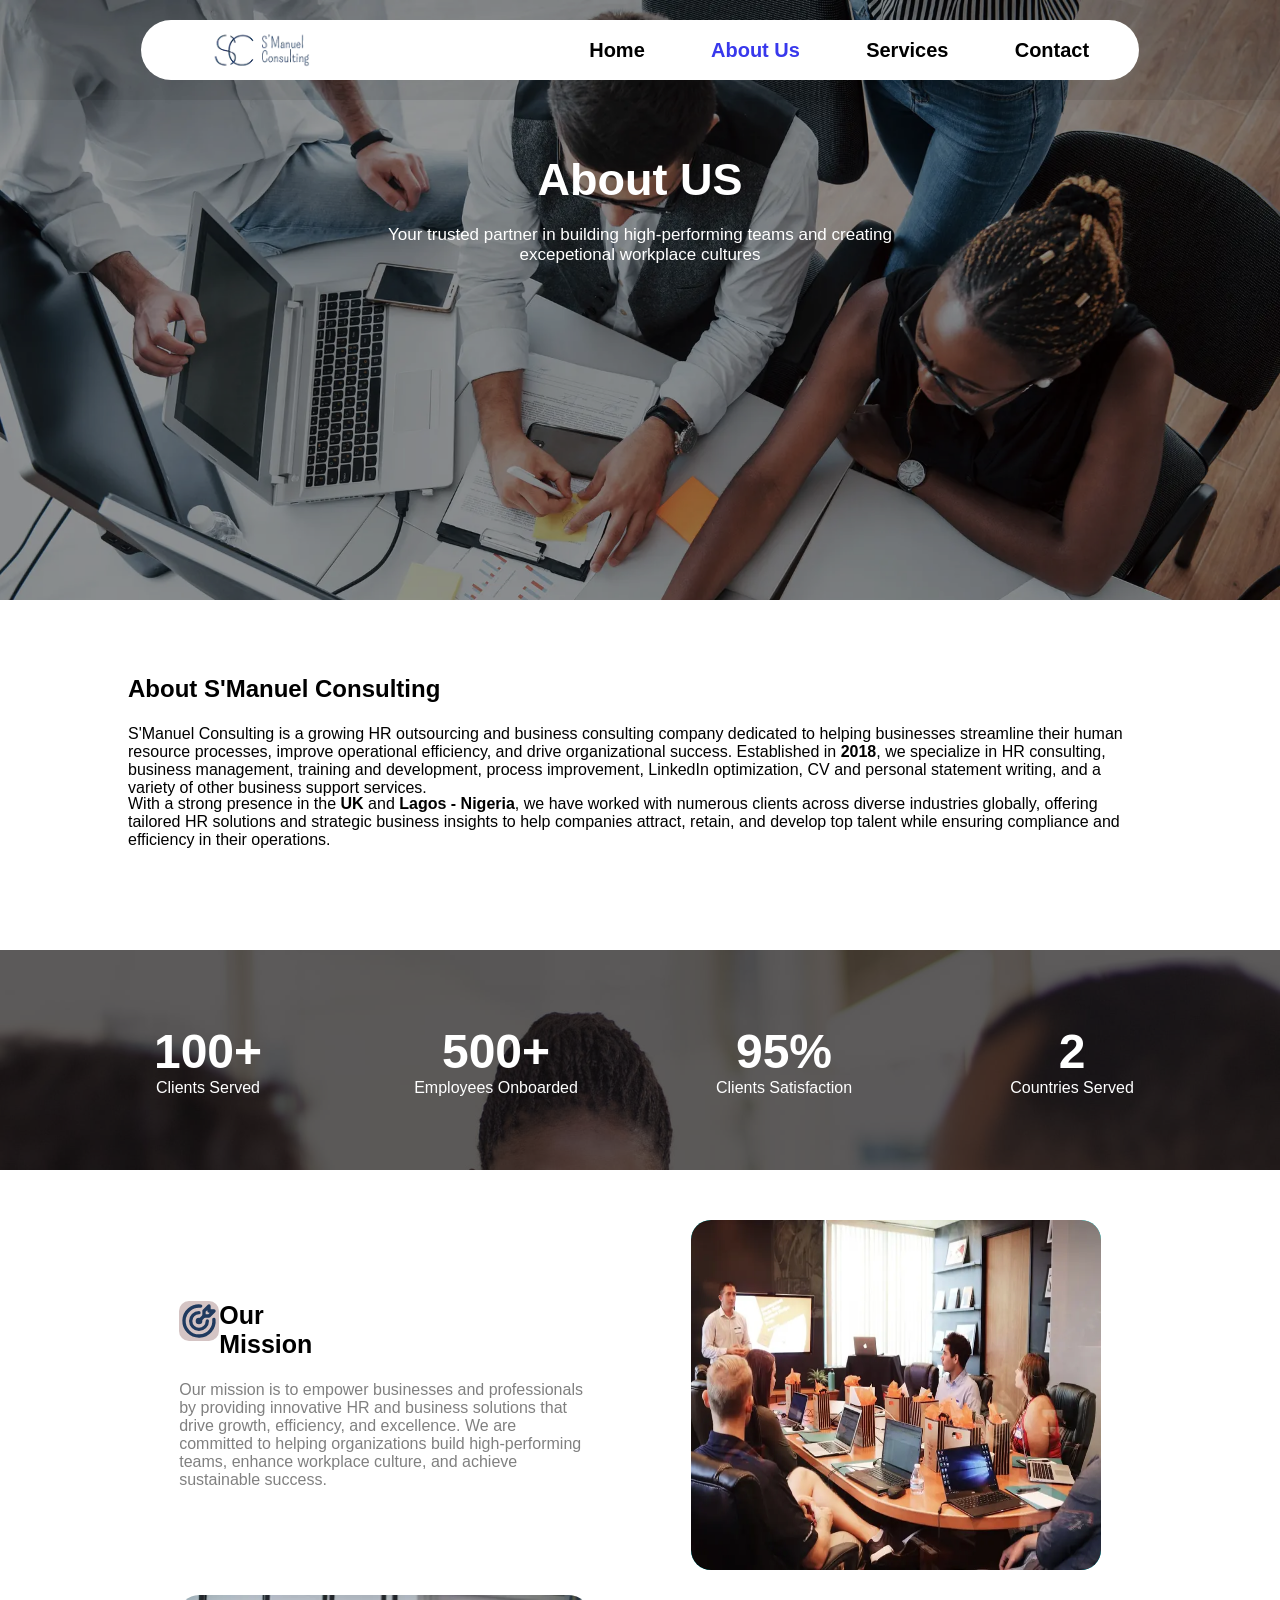
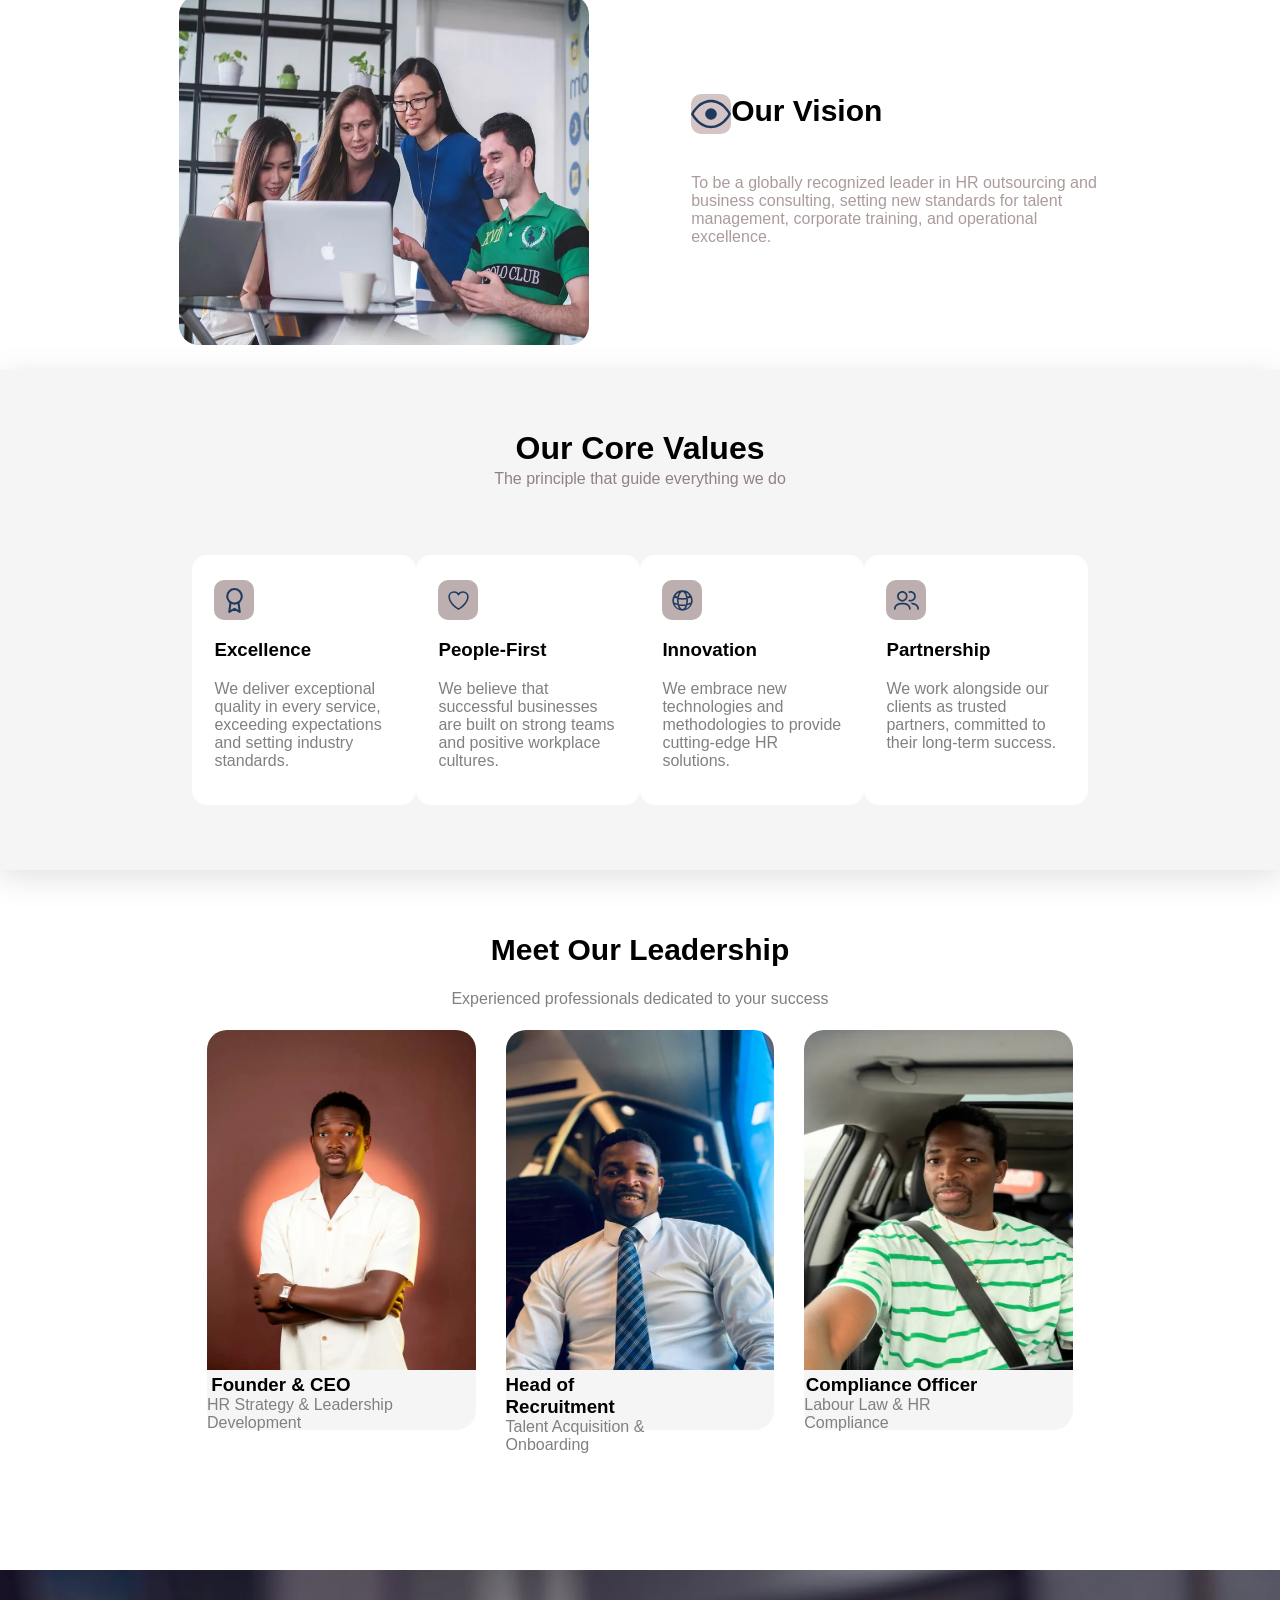
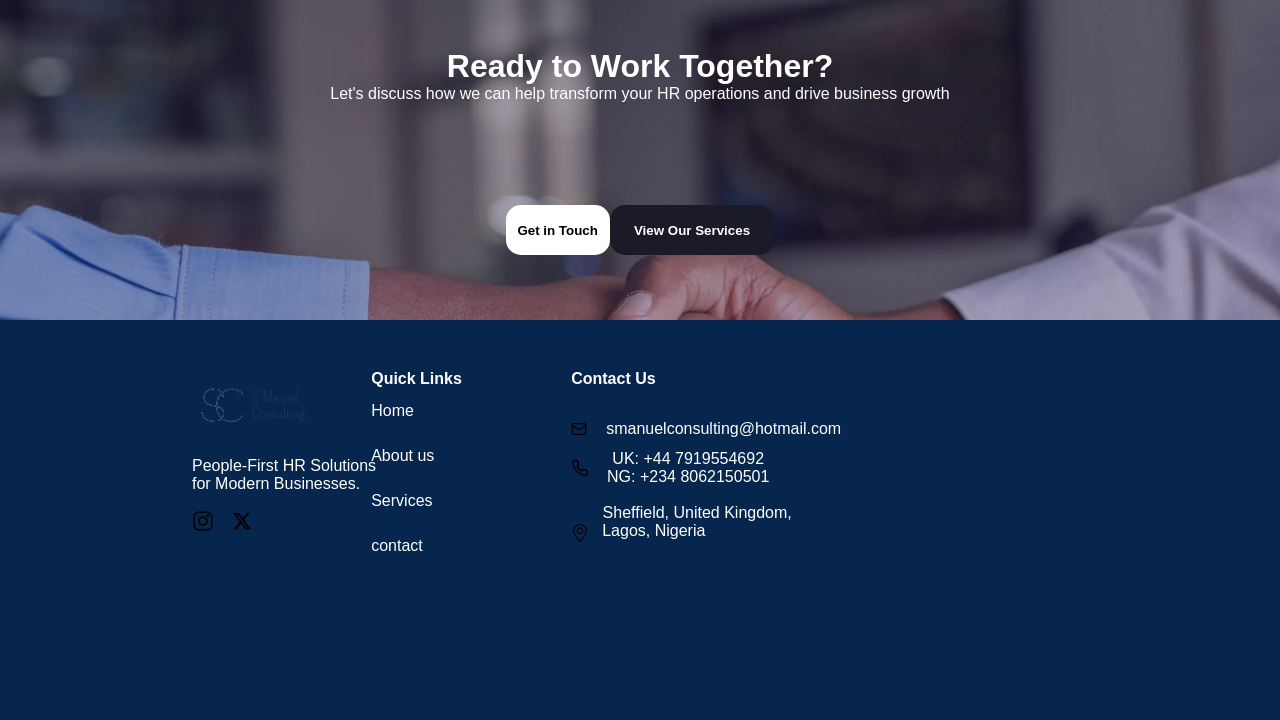
==== About.html @ 23e8e4c9 "About" ====
<!DOCTYPE html>
<html>
<head>

    <title>S-manuel</title>
    <link rel="stylesheet" href="style.css">
</head>
<body>
    <div class="header-hero-bg">
        <div class="blur-bg">
            <header>
                <div class="headerWrapper">
                    <!-- <div class="header-content"> -->

                  
                    <div class="Logo">
                    <img src="Logo.webp" alt="s-manuel">
                    </div>
                    <nav>
                        <li>Home</li>
                        <li style="color: rgba(5, 5, 231, 0.797);">About Us</li>
                        <li>Services</li>
                        <li>Contact</li>
                    </nav>
            </header>

            <div class="imagecontent">
                  <h1 class="About">About US</h1>
                  <p class="p">Your trusted partner in building high-performing teams and creating </p>
                   <p class="p12">  excepetional workplace cultures</p>
            </div>
            
        </div>
    </div>

    <div class="aboutcontent">
        <h2 class="About1">About S'Manuel Consulting</h2>
        <p class="p1">S'Manuel Consulting is a growing HR outsourcing and business consulting company dedicated to helping businesses streamline their human resource processes, improve operational efficiency, and drive organizational success. Established in <span>2018</span>, we specialize in HR consulting, business management, training and development, process improvement, LinkedIn optimization, CV and personal statement writing, and a variety of other business support services.</p>

         <p class="p2">With a strong presence in the <span>UK</span>  and <span>Lagos - Nigeria</span>, we have worked with numerous clients across diverse industries globally, offering tailored HR solutions and strategic business insights to help companies attract, retain, and develop top talent while ensuring compliance and efficiency in their operations.</p>
    </div>

     
    <div class="Aboutwrapper">
       <div class="blured-bg2"> 
        <div class="Aboutwrapper1">
             
            <div class="hundred">
                <h1 class="hundred1">100+</h1>
                <p1 class="hundred2">Clients Served</p1>
            </div>

            <div class="hundred5">
                <h1 class="hundred51">500+</h1>
                <p1 class="hundred52">Employees Onboarded</p1>
            </div>

            <div class="ninepng">
                <h1 class="ninepng95">95%</h1>
                <p class="ninepng9">Clients Satisfaction</p>
            </div>

            <div class="two">
                <h1 class="two2">2</h1>
                <P class="two02">Countries Served</p>

            </div>
             
        </div>
       </div> 
    </div>
     

    <div class="aimcontainer">
        <div class="aimcontainer2">
          <div class="aimcontainer3">

             

            <div class="aim">
        
                <div class="arrowcon"> 
                 <div class="arrowimage"> <img src="131a96c0-2bca-43bb-b5d6-9eceb3b657b6.svg" alt="arrow"> </div>
                <h1 class="mission">Our Mission</h1>
                </div>

                <p class="mission1">Our mission is to empower businesses and professionals by providing innovative HR and business solutions that drive growth, efficiency, and excellence. We are committed to helping organizations build high-performing teams, enhance workplace culture, and achieve sustainable success.</p>
            </div>

            <div class="myimage1">
                <img src="mission (1).webp" alt="mission">
            </div>

          </div>

           <div class="rapper">
             
            <div class="myimage2"> 
            <img src="vision.webp" alt="vision">
            </div>

            <div class="rapper2">
                 <div class="eyesimg">
                <div class="eyesimage"><img src="751fc078-0f25-4335-892c-b48829ebcafd.svg" alt=""></div>
                <h1 class="vision1">  Our Vision</h1>
                </div>
                <p class="vision2"> To be a globally recognized leader in HR outsourcing and business consulting, setting new standards for talent management, corporate training, and operational excellence.</p>
            </div>


           </div>
        </div>
    </div>

    <div class="theview">
        <div class="theview1">
            <h1 class="view">Our Core Values</h1>
            <p class="view2">The principle that guide everything we do</p>
        </div>

        <div class="theviewbox">


            <div class="firstcon"> 
                <div class="secondcon"> 

                  <div class="imagecon">
                    <img src="8f8308d6-5e5b-4b36-9b34-01cfb536dd29.svg" alt="">
                  </div>

                  <div>
                     <h3 class="ex"> Excellence</h3>
                  </div>

                   <div class="we">
                       <p>  We deliver exceptional quality in every service, exceeding expectations and setting industry standards.</p>
                  </div>

                </div>  

            </div>

            

             
             <div class="firstcon1"> 
                <div class="secondcon1"> 

                  <div class="imagecon1">
                    <img src=" 973f44e4-2ce1-47bc-b714-28ad50a1c484.svg" alt="">
                  </div>

                  <div>
                     <h3 class="ex1"> People-First</h3>
                  </div>
                  <div>
                    <p class="we1">We believe that successful businesses are built on strong teams and positive workplace cultures.</p>
                  </div>

                </div>  

             </div>



             <div class="firstcon2"> 
                <div class="secondcon2"> 

                  <div class="imagecon2">
                    <img src="04a89141-3985-4c87-9f30-3edb9c8ce6e3.svg  " alt="">
                  </div>

                  <div>
                     <h3 class="ex2">Innovation</h3>
                  </div>
                  <div>
                    <p class="we2">We embrace new technologies and methodologies to provide cutting-edge HR solutions.</p>
                  </div>

                </div>  

             </div>


             <div class="firstcon3"> 
                <div class="secondcon3"> 

                  <div class="imagecon3">
                    <img src="d1bcdbef-c085-488e-8bcf-5e60c85aa879.svg  " alt="">
                  </div>

                  <div>
                     <h3 class="ex">Partnership</h3>
                  </div>
                  <div>
                    <p class="we3">We work alongside our clients as trusted partners, committed to their long-term success.</p>

                </div>  

             </div>

        </div>

    </div>

     </div>
      

    <div class="holder">

        <div class="holderhead">
            
            <div class="holder2">
                <h1 class="leader">Meet Our Leadership</h1>
                <p class="success">Experienced professionals dedicated to your success</p>

            </div>
         
         <div class="holder1"> 

            <div class="image4">
                <img src="founder.webp" alt="">
                <h3 class="ceo">Founder & CEO</h3>
                <p class="HR">HR Strategy & Leadership Development</p>
            </div>

            <div class="image5">
                <img src="head.webp" alt="">
                <h3 class="RER"> Head of Recruitment</h3>
                <p class="online"> Talent Acquisition & Onboarding</p>
            </div> 

            <div class="image6">
                <img src="officer.webp" alt="">
                <h3 class="off"> Compliance Officer</h3>
                <p class="law"> Labour Law & HR Compliance</p>
            </div>
            
         </div>
 

        </div>
        
    </div>

    <div class="aboutcon">
        <div class="aboutblur">
            <div class="about2">
           <h1 class="work">  Ready to Work Together? </h1>
           <p class="transform">Let's discuss how we can help transform your HR operations and drive business growth</p>
        </div>

        <div class="buttons">
            <div class="buttones"> 
            <button class="T">Get in Touch</button>
            <button class="S">View Our Services</button>
            </div>
        </div>


        </div>

        
    </div>

    <div class="lastcon">
      <div class="lastcon1">
        <div class="lastcon2">
            <div class="imagelogo">
                <img src="Logo.webp" alt="">
            </div>

            <div class="imagep">
                <p>People-First HR Solutions for Modern Businesses.</p>
            </div>

            <div class="imagees">
                <img src="305b4fa5-c87c-4258-b51e-2be8b27a0e9a.svg" alt="">
                <img src="13a49268-449f-462a-a4db-fffd34cd105a.svg" alt="">
            </div>

        </div>
        
        <div >
           <p class="quick"> Quick Links </p>

           <ul class="listcon">
            <li> Home</li>
            <li>About us</li>
             <li>Services</li>
             <li> contact</li>

           </ul>

        </div>

        <div class="concon">  
             
            <p class="contcon">Contact Us</p>
            <div class="yh">
            <img src="f8daf6a8-25ff-4c6c-a636-ea219fa26ebb.svg">
            <p>smanuelconsulting@hotmail.com</p>
            </div>


             


            <div class="phoncon">
                 
            <img src="3a585cfc-403d-4ee2-8259-f6aaed44ff01.svg">

             <div class="numbers"> 
                <p>UK: +44 7919554692</p>
                <p> NG: +234 8062150501</p>
             </div>

            </div>

           <div class="imss">

            <img src="d0457067-c56a-4116-865c-ae54f05bf53c.svg" alt="">

            <div class="yes"> 
            <p>Sheffield, United Kingdom,</p>
                <p class="L"> Lagos, Nigeria</p>
            </div>
           
           </div>




        </div>













        
      </div>
    </div>

     


</body>
</html>
---- style.css ----
*{
    margin: 0;
    padding: 0;
    box-sizing: border-box;
}

body{
    height: 100vh;
    width: 100%;
    background-color: white;
}
.header-hero-bg{
    height: 600px;
    width: 100%;
    /* background-color: rgb(147, 147, 204); */
    background-image: url( aboutImg.webp);
    background-repeat: no-repeat;
    background-position: top;
    background-size: cover;

}

.blur-bg{
height: 100%;
width: 100%;
background-color: rgba(0, 0, 0, 0.389);
}
header{
    height: 100px;
    width: 100%;
    background-color:rgba(0, 0, 0, 0.092);
    display: flex;
    justify-content: center;
    align-items: center;
}
.headerWrapper{
    height: 60px;
    width:78%;
    background-color: white;
    border-radius: 50px;
    display: flex;
   justify-content: space-between;
   align-items: center;
}
/* .header-content{
    height: 100%;
    width: 95%;
    background-color: purple;
    display: flex;
    justify-content: space-between;
    align-items: center;
} */
.Logo{
    height: 70%;
    width: 240px;
    /* background-color: red; */
    & img{
        height: 100%;
        width: 100%;
        object-fit: contain;
    }
}
nav{
    height: 100%;
    width: 500px;
    /* background-color: green; */
    display: flex;
    justify-content: space-between;
    margin-right: 50px;
    align-items: center;
    & li{
        list-style-type: none;
        font-size: 20px;
        font-family: 'Segoe UI', Tahoma, Geneva, Verdana, sans-serif;
        font-weight: 600;
        cursor: pointer;
    }
}

.imagecontent{
    height: 200px;
    width: 100%;
    justify-content: center;
    display: flex;
    flex-direction: column;
    align-items: center;
    font-size:20px
    bac

}

.About{
    height: 90px;
    width: 20%;
    justify-content: center;
    display: flex;
    align-items: center;
    font-family: 'Segoe UI', Tahoma, Geneva, Verdana, sans-serif;
    color: white;
    font-size: 45px;
}    

.p{
    width: 40%;
    justify-content: center;
    display: flex;
    align-items: center;
    font-family: 'Segoe UI', Tahoma, Geneva, Verdana, sans-serif;
    color: white;
    font-size:17px
    
}

.p12{
  
    width: 40%;
    justify-content: center;
    display: flex;
    align-items: center;
    font-family: 'Segoe UI', Tahoma, Geneva, Verdana, sans-serif;
    color: white;
    font-size:17px

}


.aboutcontent{
     height: 350px;
    width: 100%;
    justify-content: center;
    display: flex;
    align-items: center;
    font-family: 'Segoe UI', Tahoma, Geneva, Verdana, sans-serif;
    flex-direction: column;
}

.About1{
    
    width: 80%;
    height: 50px;
    
}

.p1{
     
    width: 80%;
    height: 70px;
}

.p2{
    height: 80px;
    width: 80%;
    
}

span{
    font-weight: 700;
}
 

.Aboutwrapper{
    height: 220px;
    width: 100%;
    background-image: url(image.jpeg );
    background-repeat: no-repeat;
    background-position: top;
    background-size: cover;
    justify-content: center;
    display: flex;
     
}

.blured-bg2{
height: 100%;
width: 100%;
background-color: rgba(19, 17, 17, 0.685);
align-items: center;
    justify-content: center;
    display: flex
}



.Aboutwrapper1{
     
    width: 90%;
    height: 170px;
    align-items: center;
    
    display: flex;
}


.hundred{
    width: 25%;
    height: 170px;
    justify-content: center;
    display: flex;
    align-items: center;
    color: white;
    flex-direction: column;
     

}

.hundred1{
    font-weight: 700;
    font-size: 48px;
    font-family: Poppins, "Poppins Fallback", Arial, Helvetica, sans-serif;
}

.hundred2{
    font-weight: 400;
    font-size: 16px;
    font-family: Poppins, "Poppins Fallback", Arial, Helvetica, sans-serif;

}

.hundred5{
    
     width: 25%;
    height: 170px;
    justify-content: center;
    display: flex;
    align-items: center;
    color: white;
    flex-direction: column;
}

.hundred51{
    font-weight: 700;
    font-size: 48px;
    font-family: Poppins, "Poppins Fallback", Arial, Helvetica, sans-serif;

}

.hundred52{
    font-weight: 400;
    font-size: 16px;
    font-family: Poppins, "Poppins Fallback", Arial, Helvetica, sans-serif;
}

.ninepng{
     
     width: 25%;
    height: 170px;
    justify-content: center;
    display: flex;
    align-items: center;
    color: white;
    flex-direction: column;
}

.ninepng95{
    font-weight: 700;
    font-size: 48px;
    font-family: Poppins, "Poppins Fallback", Arial, Helvetica, sans-serif;

}

.ninepng9{
    font-weight: 400;
    font-size: 16px;
    font-family: Poppins, "Poppins Fallback", Arial, Helvetica, sans-serif;
}

.two{
     
     width: 25%;
    height: 170px;
    justify-content: center;
    display: flex;
    align-items: center;
    color: white;
    flex-direction: column;
}

.two2{
    font-weight: 700;
    font-size: 48px;
    font-family: Poppins, "Poppins Fallback", Arial, Helvetica, sans-serif;
}

.two02{
    font-weight: 400;
    font-size: 16px;
    font-family: Poppins, "Poppins Fallback", Arial, Helvetica, sans-serif;

}

.aimcontainer{
    background-color: white;
    height: 800px;
    justify-content: center;
    display: flex;
    
    align-items: center;

}

.aimcontainer2{
    
    height: 700px;
    width: 80%;
}

.aimcontainer3{
     
    height: 350px;
    width: 100%;
    display: flex;
    justify-content: space-around;

}

.aim{
    width: 40%;
    height: 350px;
     background-color: white;
    border-radius: 20px;
    justify-content: center;
    display: flex;
    flex-direction: column;
}

.arrowcon{
    
    display: flex;
      
}

.arrowimage{
    width: 40px;
    height: 40px;
     background-color: rgb(212, 196, 196);
    border-radius: 10px;
    & img{
        width: 100%;
        height: 100%;
        border-radius: 10px;
    }
}

.mission{
    height: 80px;
    font-family:Poppins, "Poppins Fallback", Arial, Helvetica, sans-serif;
    font-size: 25px;
    font-weight: 700;
    width: 33%;
    justify-content: center;
    display: flex;
     

}

.mission1{
    font-family:Poppins, "Poppins Fallback", Arial, Helvetica, sans-serif;
    font-size: 16px;
    color: gray; 
}

.myimage1{
    background-color: aqua;
    width: 40%;
    height: 350px;
    border-radius: 20px;
    justify-content: center;
    border-radius: 20px;
    & img{
        width: 100%;
        height: 100%;
        border-radius: 20px;
    }
}


.rapper{
    
    align-items: center;
    height: 400px;
    width: 100%;
    display: flex;
    justify-content: space-around;
     

}

.myimage2{
      
    width: 40%;
    height: 350px;
    border-radius: 20px;
    justify-content: center;
    border-radius: 20px;
    & img{
        width: 100%;
        height: 100%;
        border-radius: 20px;
    }

}

.rapper2{
    background-color:white;
    width: 40%;
    height: 350px;
    border-radius: 20px;
    justify-content: center;
    display: flex;
    flex-direction: column;

}

.eyesimg{
    display: flex;
}

.eyesimage{
    width: 40px;
    height: 40px;
     background-color: rgb(212, 196, 196);
    border-radius: 10px;
    & img{
        width: 100%;
        height: 100%;
        border-radius: 10px;
    }

}

.vision1{
    height: 80px;
    font-family:Poppins, "Poppins Fallback", Arial, Helvetica, sans-serif;
    font-size: 30px;
    font-weight: 600;
     
    & img {
        background-color: gray;
    }
}

.vision2{
    font-family:Poppins, "Poppins Fallback", Arial, Helvetica, sans-serif;
    font-size: 16px;
    color: rgb(172, 155, 155);
}

.theview{
    background-color: whitesmoke; 
    height: 500px;
    justify-content: center;
    display: flex;
    flex-direction: column;
    align-items: center;
    box-shadow: rgba(100, 100, 111, 0.2) 0px 7px 29px 0px;
}

.theview1{
    height: 120px;
    width: 80%;
     
    justify-content: center;
    align-items: center;
    display: flex;
    flex-direction: column;
}

.view{
     font-family:Poppins, "Poppins Fallback", Arial, Helvetica, sans-serif;
     font-weight: 600;
     height: 40px;

        
}

.view2{
    font-family:Poppins, "Poppins Fallback", Arial, Helvetica, sans-serif;
    color: rgb(146, 129, 129);
    height: 40px;
}


.firstcon{
     background-color: white;
    width: 250px;
    height: 250px;
    border-radius: 15px;
    justify-content: center;
    display: flex;
    align-items: center;
     flex-direction: column;
     font-family:Poppins, "Poppins Fallback", Arial, Helvetica, sans-serif;
}

.secondcon{
     
    width: 80%;
    height: 80%;
}

.imagecon{
    background-color: rgb(189, 175, 175);
    width: 40px;
    height: 20%;
     justify-content: center;
    display: flex;
    align-items: center;
    border-radius: 10px;
}

.theviewbox{
    height: 300px;  
     
    width: 70%;
    display: flex;
    justify-content: space-around;
    align-items: center;
}

.ex{
     
    height: 60px;
    align-items: center;
    display: flex;
}

.we{
    color: gray;

}

.firstcon1{
    background-color: white;
    width: 250px;
    height: 250px;
    border-radius: 15px;
    justify-content: center;
    display: flex;
    align-items: center;
     flex-direction: column;
     font-family:Poppins, "Poppins Fallback", Arial, Helvetica, sans-serif;
}

.secondcon1{
     
    width: 80%;
    height: 80%;
}

.imagecon1{
    background-color: rgb(189, 175, 175);
    width: 40px;
    height: 20%;
     justify-content: center;
    display: flex;
    align-items: center;
    border-radius: 10px;
}

 

.ex1{
     
    height: 60px;
    align-items: center;
    display: flex;
}

.we1{
    color: gray;

}
 

.firstcon2{
    background-color: white;
    width: 250px;
    height: 250px;
    border-radius: 15px;
    justify-content: center;
    display: flex;
    align-items: center;
     flex-direction: column;
     font-family:Poppins, "Poppins Fallback", Arial, Helvetica, sans-serif;
}

.secondcon2{
     
    width: 80%;
    height: 80%;
}

.imagecon2{
    background-color: rgb(189, 175, 175);
    width: 40px;
    height: 20%;
     justify-content: center;
    display: flex;
    align-items: center;
    border-radius: 10px;
}

 

.ex2{
     
    height: 60px;
    align-items: center;
    display: flex;
}

.we2{
    color: gray;

}
 

.firstcon3{
     background-color: white;
    width: 250px;
    height: 250px;
    border-radius: 15px;
    justify-content: center;
    display: flex;
    align-items: center;
     flex-direction: column;
     font-family:Poppins, "Poppins Fallback", Arial, Helvetica, sans-serif;
}

.secondcon3{
     
    width: 80%;
    height: 80%;
}

.imagecon3{
    background-color: rgb(189, 175, 175);
    width: 40px;
    height: 20%;
     justify-content: center;
    display: flex;
    align-items: center;
    border-radius: 10px;
}

 

.ex3{
      
    height: 60px;
    align-items: center;
    display: flex;
    
}

.we3{
    color: gray;

}


.holder{
    height: 700px;
    width: 100%;
    display: flex;
    justify-content: center;
    align-items: center;
}

.holderhead{
     
    justify-content: space-around;
    width: 70%;
    
     

}
 
.holder1{
     
    width: 100%;
    height: 500px;
    display: flex;
    justify-content: space-around;
      
}



.leader{
    width: 100%;
    height: 80px;
    
    justify-content: center;
    display: flex;
    font-weight: 700;
    font-family:Poppins, "Poppins Fallback", Arial, Helvetica, sans-serif;
    font-size: 30px;
    align-items: center;
}

.success{
    width: 100%;
    height: 40px;
    
    justify-content: center;
    display: flex;
    font-family:Poppins, "Poppins Fallback", Arial, Helvetica, sans-serif;
     color: gray;

}


.image4{
    background-color: whitesmoke;
    height: 400px;
    width: 30%;
    border-radius: 20px;
    & img {
        width: 100%;
        height: 85%;
        border-radius: 20px 20px 0px 0px;
    }
     
     
}

.ceo{
     
    width: 55%;
    display: flex;
    align-items: center;
    justify-content: center;
    font-family:Poppins, "Poppins Fallback", Arial, Helvetica, sans-serif;
     
}

.HR{
      
    height: 10%;
    width: 97%;
    display: flex;
     color: gray;
    justify-content: center;
    font-family:Poppins, "Poppins Fallback", Arial, Helvetica, sans-serif;
}


.image5{
    background-color: whitesmoke;
    height: 400px;
    width: 30%;
    border-radius: 20px;
    & img {
        width: 100%;
        height: 85%;
        border-radius: 20px 20px 0px 0px;
    }
     
     
}

.RER{
     
    width: 67%;
    display: flex;
    align-items: center;
    justify-content: center;
    font-family:Poppins, "Poppins Fallback", Arial, Helvetica, sans-serif;
     
}

.online{
      
    height: 10%;
    width: 80%;
    display: flex;
     color: gray;
    justify-content: center;
    font-family:Poppins, "Poppins Fallback", Arial, Helvetica, sans-serif;
}

.image6{
    background-color:whitesmoke;
    height: 400px;
    width: 30%;
    border-radius: 20px;
    & img {
        width: 100%;
        height: 85%;
        border-radius: 20px 20px 0px 0px;
    }
     
     
}

.off{
     
    width: 65%;
    display: flex;
    align-items: center;
    justify-content: center;
    font-family:Poppins, "Poppins Fallback", Arial, Helvetica, sans-serif;
     
}

.law{
       
    height: 10%;
    width: 77%;
    display: flex;
     color: gray;
    justify-content: center;
    font-family:Poppins, "Poppins Fallback", Arial, Helvetica, sans-serif;
}


.aboutcon{

    background-image: url( aboutfooterImg.webp );
    background-repeat: no-repeat;
    background-position: top;
    background-size: cover;
    justify-content: center;
    display: flex;
    height: 350px;
    width: 100%;
align-items: center;
display: flex;
    justify-content: center;
    
}

.aboutblur{
height: 100%;
width: 100%;
background-color: rgba(23, 7, 66, 0.389);
}

.about2{
    
    height: 60%;
    display: flex;
    justify-content: center;
    align-items: center;
    flex-direction: column;
}

.work{
    font-family:Poppins, "Poppins Fallback", Arial, Helvetica, sans-serif;
    font-weight: 800;
    color: white;
}



.transform{
    font-family:Poppins, "Poppins Fallback", Arial, Helvetica, sans-serif;
    color: white;
}

.buttons{
     
    height: 100px;
    display: flex;
    justify-content: center;
    align-items: center;
     
    
    & button {
        height: 50%;
         
    }

}

.buttones{
    
    height: 100px;
    width: 21%;
    display: flex;
    justify-content: space-between;
    align-items: center;
   

}





.T{
    background-color:white;
    color: black;
    width: 120px;
    border-radius: 15px;
    border: none;
    font-weight: 700;
}



.S{
    background-color: rgb(27, 27, 39);
    color: white;
    width: 190px;
    border-radius: 15px;
    border: none;
    font-weight: 700;

}



.lastcon{
    background-color: rgb(7, 38, 78);
    width:100%;
    height: 400px;
    justify-content: center;
    align-items: center;
    display: flex;
    color: white;
}

.lastcon1{
   color: white;
    width: 70%;
    height: 300px;
    display: flex;
}

.lastcon2{
     color: white;
    width:20%;
    height: 300px;
     font-family:Poppins, "Poppins Fallback", Arial, Helvetica, sans-serif;
}


.imagelogo{
    
    width: 120px;
    height: 70px;
    align-items: center;
    justify-content: center;
    display: flex;

}

.imagep{
    width: 200px;
    height: 70px;
    align-items: center;
    justify-content: center;
    display: flex;

}

.imagees{
    width: 60px;
    justify-content: space-between;
    display: flex;
     
}

.quick{
    color: white;
    font-weight: 700;
    font-family:Poppins, "Poppins Fallback", Arial, Helvetica, sans-serif;
}

.listcon{
    justify-content: space-around;
    display: flex;
    list-style: none;
    flex-direction: column;
     color: white;
    height: 60%;
    width: 200px;
     font-family:Poppins, "Poppins Fallback", Arial, Helvetica, sans-serif;
     
}

.concon{
    
    width: 280px;
    height: 100%;
    font-family:Poppins, "Poppins Fallback", Arial, Helvetica, sans-serif;
}
.contcon{
    font-weight: 700;
    color: white;
     font-family:Poppins, "Poppins Fallback", Arial, Helvetica, sans-serif;
     
     height: 50px;
}

.yh{
    display: flex;
    width: 270px;
    justify-content: space-between;
}

.imggg{
     color: white;
    width: 20px;
     

}
 


.phoncon{display: flex;
    width: 220px;
    color: white;
     
    
     
     
     

}
.numbers{
    height:60px;
    width: 90%;
    justify-content: center;
    align-items: center;
    display: flex;
    flex-direction: column;
     
     
}

.imss{display: flex;
    width: 240px;
    color: white;
    
    
    
     
     
     

}
.yes{
    width: 90%;
    height: 70px;
     
    align-items: center;
    justify-content: center;
    display: flex;
    flex-direction: column;

     
}

.L{
     
    width: 190px;
    height: 40px;
}
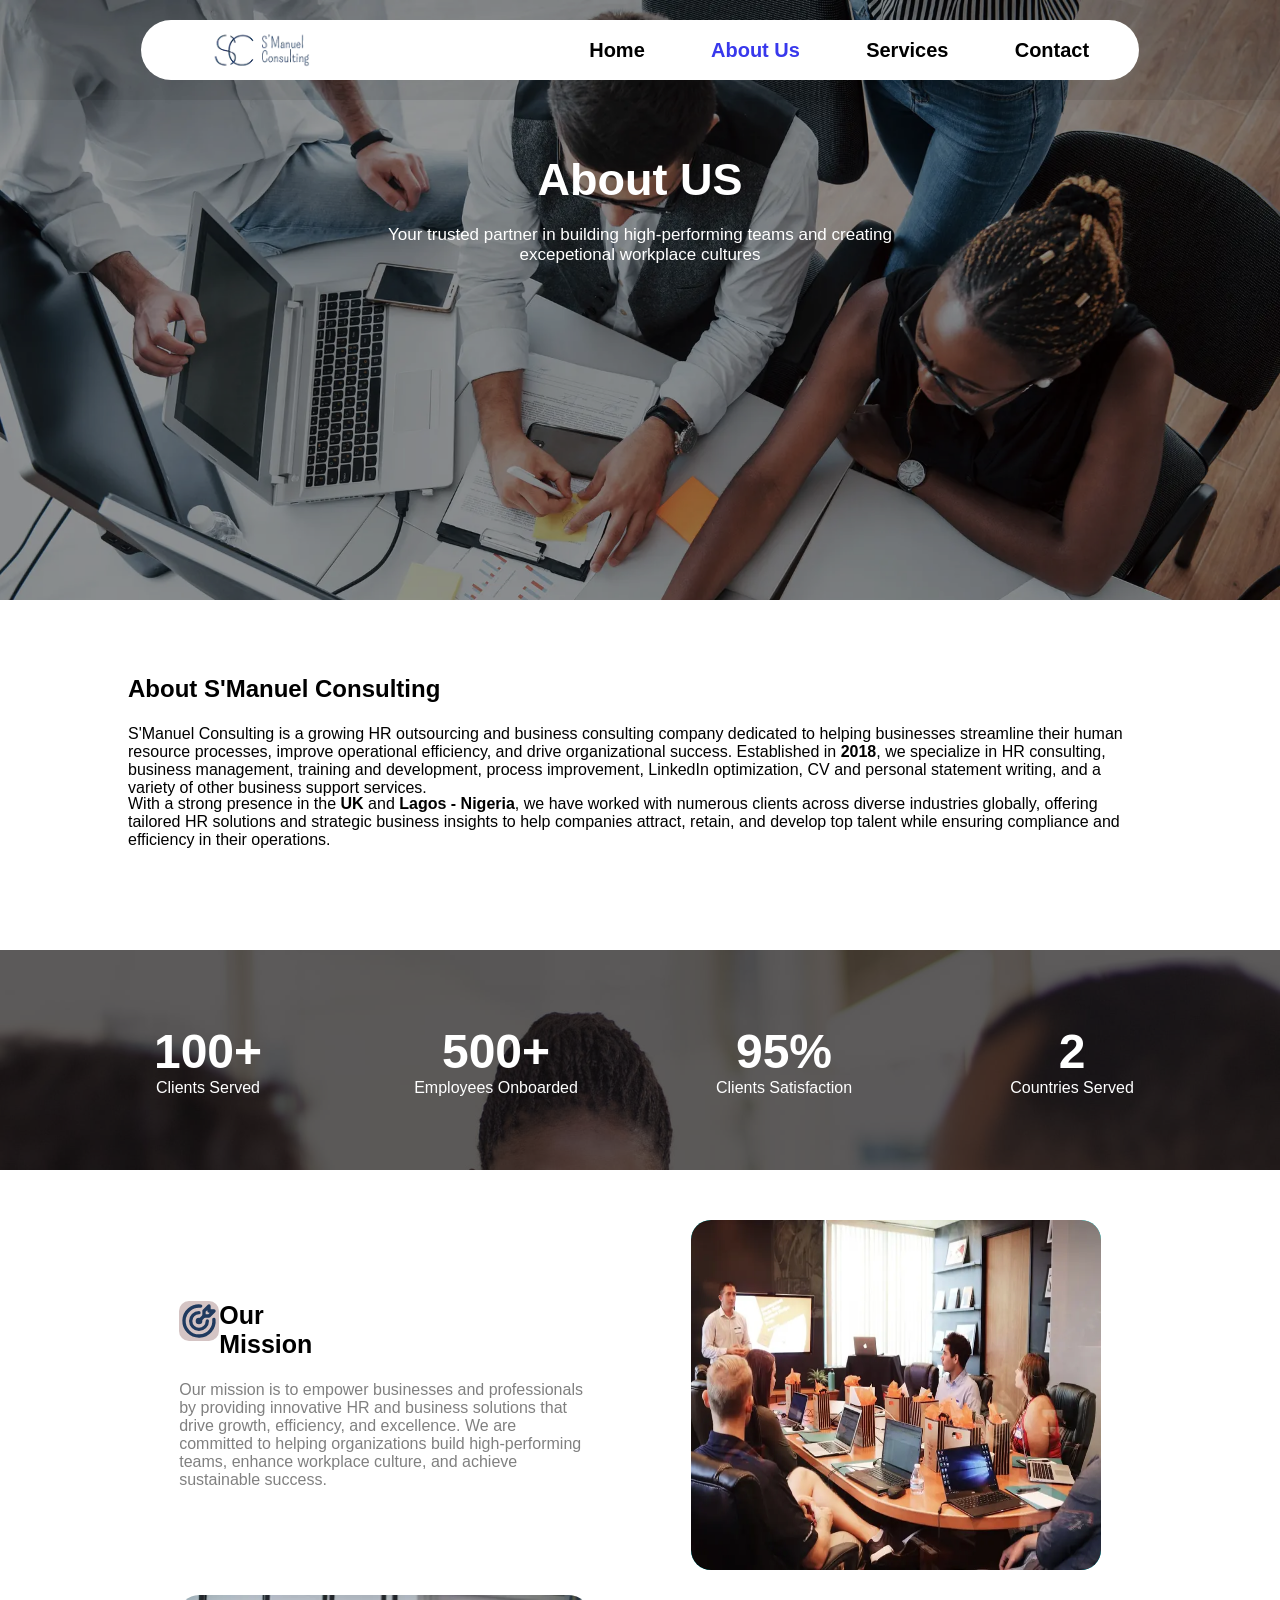
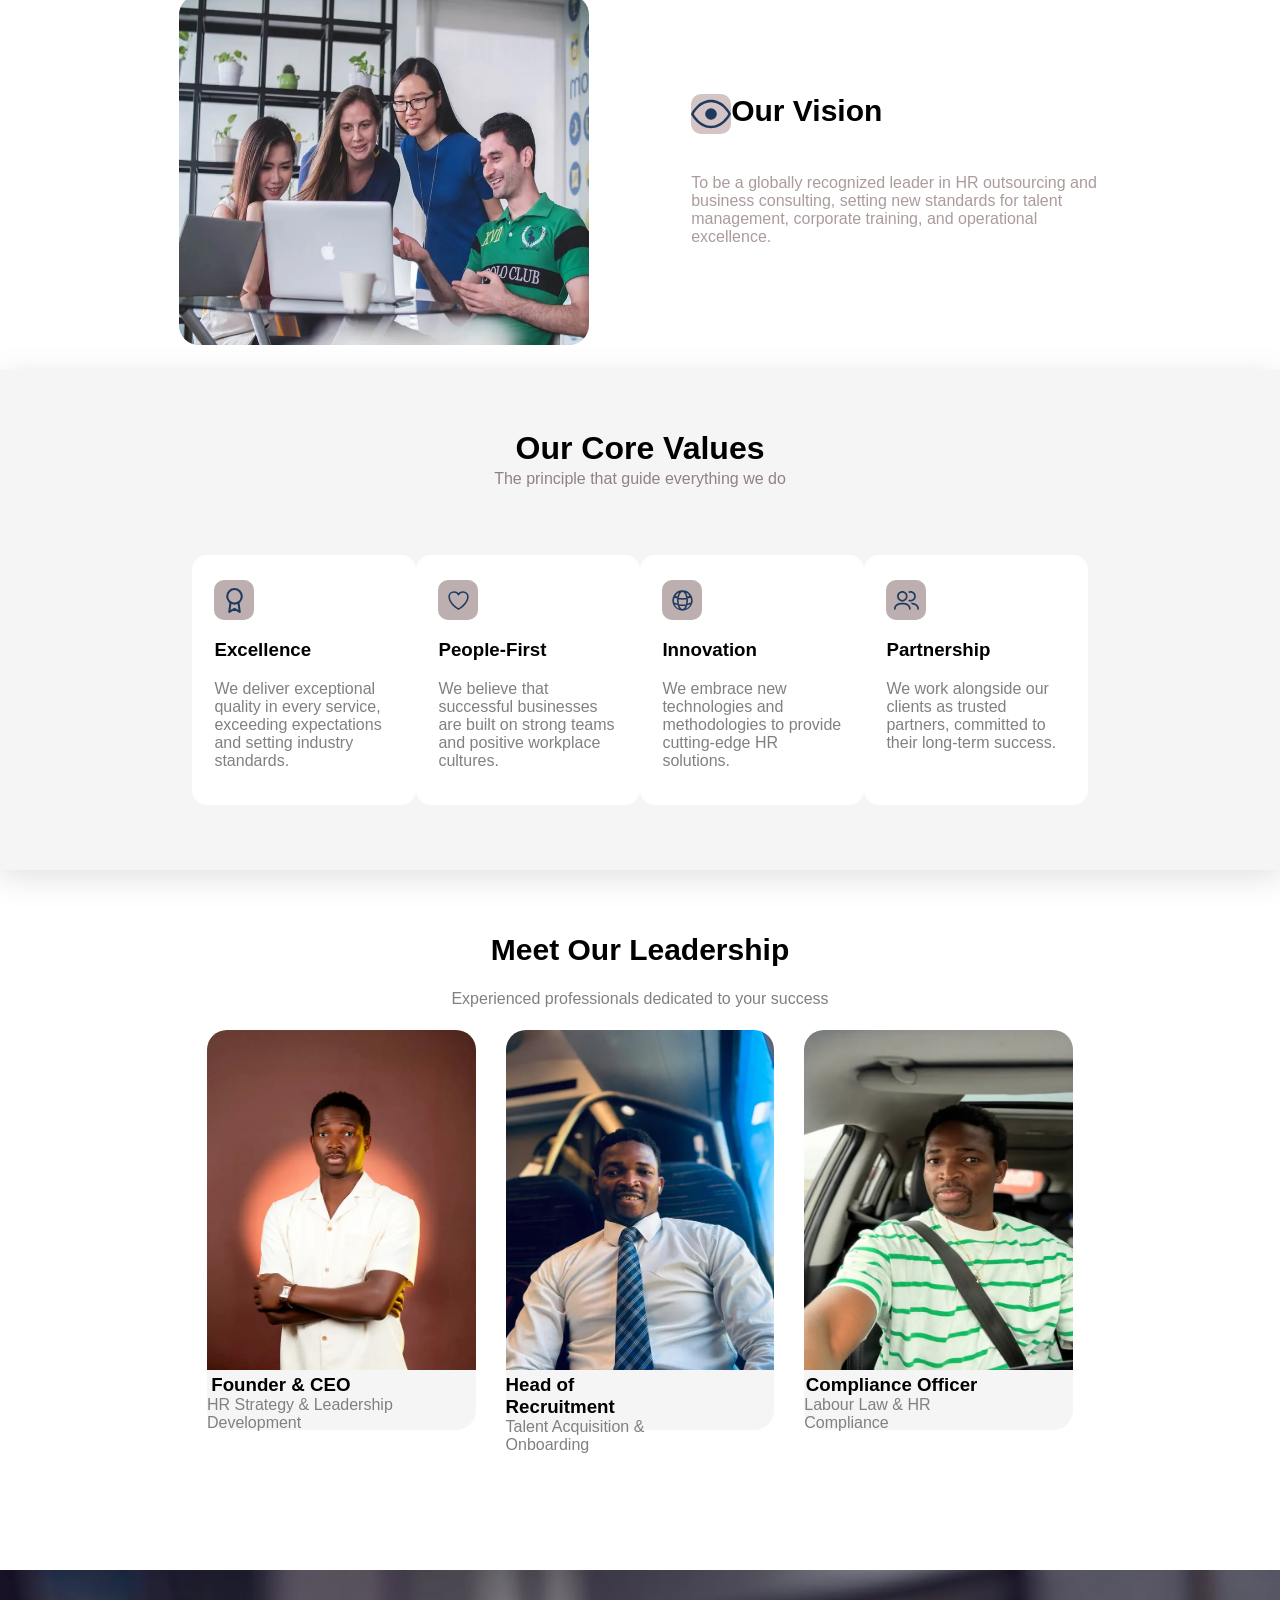
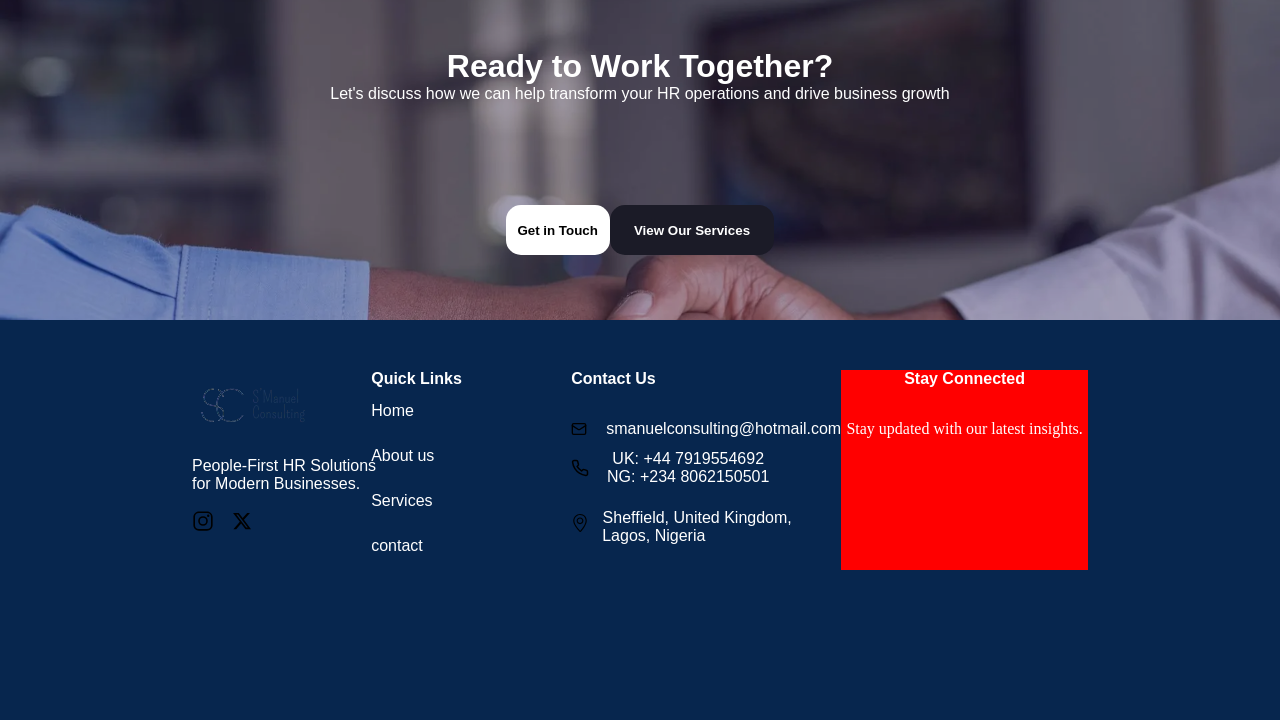
==== commit 9cb3d011: "Merge branch 'main' of https://github.com/princevictor111/s-manuel" ====
--- a/About.html
+++ b/About.html
@@ -330,8 +330,22 @@
 
 
 
-
-        </div>
+        </div>
+
+         <div class="conv">
+            <div class="convp">
+                <P>Stay Connected</P>
+            </div>
+
+            <div>
+                <p>Stay updated with our latest insights.</p>
+            </div>
+
+
+           
+         
+           </div>
+        
 
 
 
--- a/style.css
+++ b/style.css
@@ -1034,6 +1034,8 @@
 .imss{display: flex;
     width: 240px;
     color: white;
+ 
+    
     
     
     
@@ -1044,7 +1046,7 @@
 }
 .yes{
     width: 90%;
-    height: 70px;
+    height: 50px;
      
     align-items: center;
     justify-content: center;
@@ -1057,5 +1059,24 @@
 .L{
      
     width: 190px;
-    height: 40px;
+    height: 10px;
+}
+
+
+.conv{
+    background-color: red;
+    width: 30%;
+    height: 200px;
+    display: flex;
+     
+    flex-direction: column;
+    align-items: center;
+}
+
+.convp{
+    font-weight: 700;
+    color: white;
+     font-family:Poppins, "Poppins Fallback", Arial, Helvetica, sans-serif;
+     
+     height: 50px;
 }
